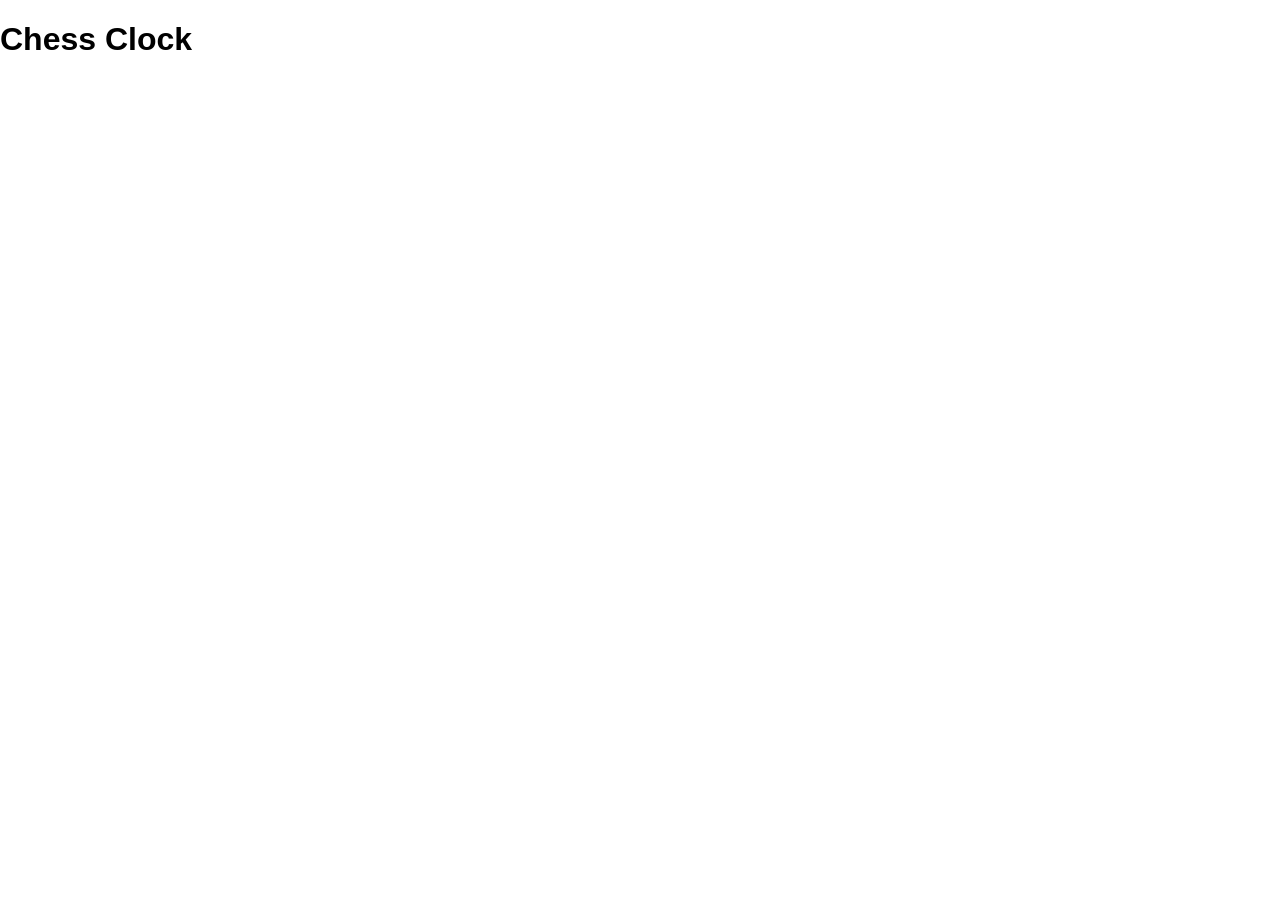
==== index.html @ 4f679951 "Ajout fichiers de base" ====
<!DOCTYPE html>
<html lang="fr">
<head>
  <meta charset="UTF-8">
  <meta name="viewport" content="width=device-width, initial-scale=1.0">
  <title>Chess Clock</title>
  <link rel="stylesheet" href="style.css">
</head>
<body>
  <h1>Chess Clock</h1>
  <script src="script.js"></script>
</body>
</html>
---- style.css ----
body {
  margin: 0;
  font-family: sans-serif;
}
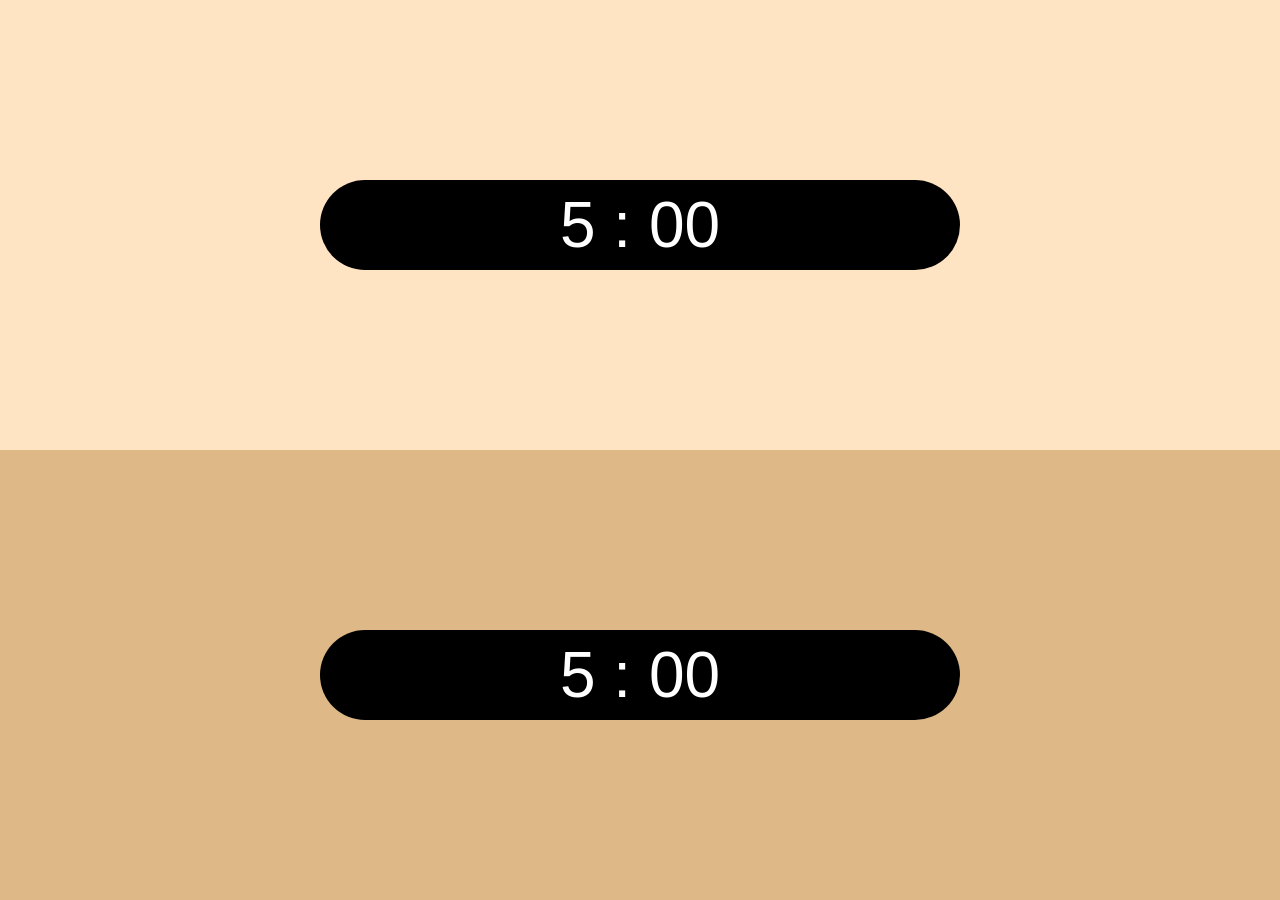
==== commit 8b86305c: "Ajout du chrono et logique startTimer" ====
--- a/index.html
+++ b/index.html
@@ -7,7 +7,17 @@
   <link rel="stylesheet" href="style.css">
 </head>
 <body>
-  <h1>Chess Clock</h1>
+    <div class="top-player">
+        <div class="chrono" id="chrono-top-player">
+
+        </div>
+    </div>
+    <div class="bottom-player">
+        <div class="chrono" id="chrono-bottom-player">
+            
+        </div>
+    </div>
+
   <script src="script.js"></script>
 </body>
 </html>
--- a/style.css
+++ b/style.css
@@ -1,4 +1,33 @@
 body {
   margin: 0;
+  padding: 0;
   font-family: sans-serif;
+  height: 100vh;
 }
+.top-player {
+    width: 100%;
+    height: 50vh;
+    background-color: bisque;
+    display: flex;
+    justify-content: center;
+    align-items: center;
+}
+.bottom-player {
+    width: 100%;
+    height: 50vh;
+    background-color: burlywood;
+    display: flex;
+    justify-content: center;
+    align-items: center;
+}
+.chrono {
+    width: 50%;
+    height: 20%;
+    background-color: black;
+    border-radius: 999px;
+    color: white;
+    display: flex;
+    justify-content: center;
+    align-items: center;
+    font-size: 4rem;
+}
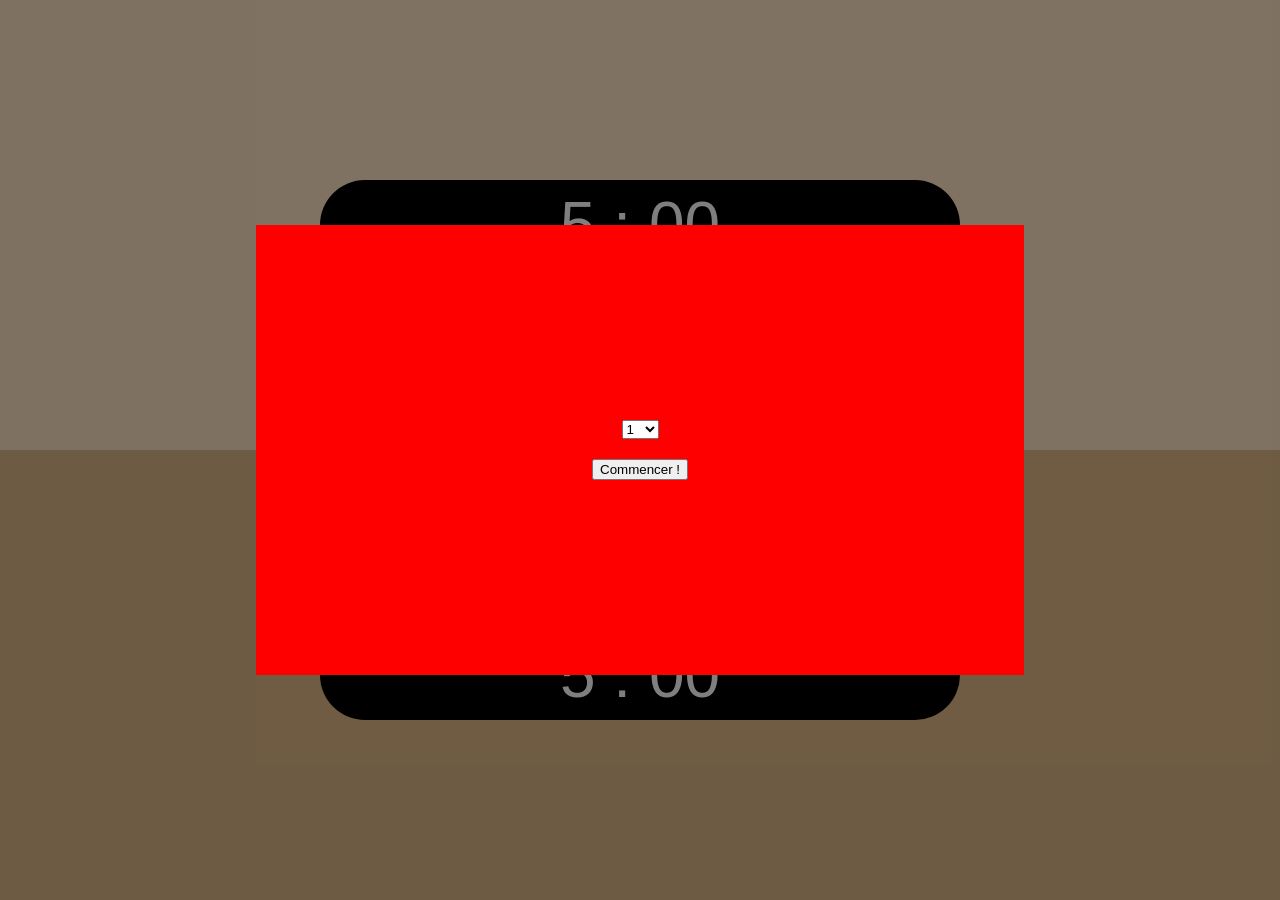
==== commit dbda8182: "Ajout du select pour choisir le temps et mise à jour des timers" ====
--- a/index.html
+++ b/index.html
@@ -7,6 +7,13 @@
   <link rel="stylesheet" href="style.css">
 </head>
 <body>
+  <div class="overlay"></div>
+
+    <div class="modal">
+      <select name="" id="time-select"></select>
+      <button id="start">Commencer !</button>
+    </div>
+
     <div class="top-player">
         <div class="chrono" id="chrono-top-player">
 
--- a/style.css
+++ b/style.css
@@ -3,6 +3,30 @@
   padding: 0;
   font-family: sans-serif;
   height: 100vh;
+}
+.overlay {
+    width: 100%;
+    height: 100%;
+    position: fixed;
+    background-color: rgba(0, 0, 0, 0.5);
+    z-index: 1;
+}
+.modal {
+    background: red;
+    width: 60%;
+    height: 50%;
+    top: 50%;
+    left: 50%;
+    transform: translate(-50%, -50%);
+    position: fixed;
+    /* opacity: 0;
+    visibility: hidden; */
+    z-index: 2;
+    display: flex;
+    flex-direction: column;
+    justify-content: center;
+    align-items: center;
+    gap: 20px;
 }
 .top-player {
     width: 100%;
@@ -30,4 +54,4 @@
     justify-content: center;
     align-items: center;
     font-size: 4rem;
-}+}
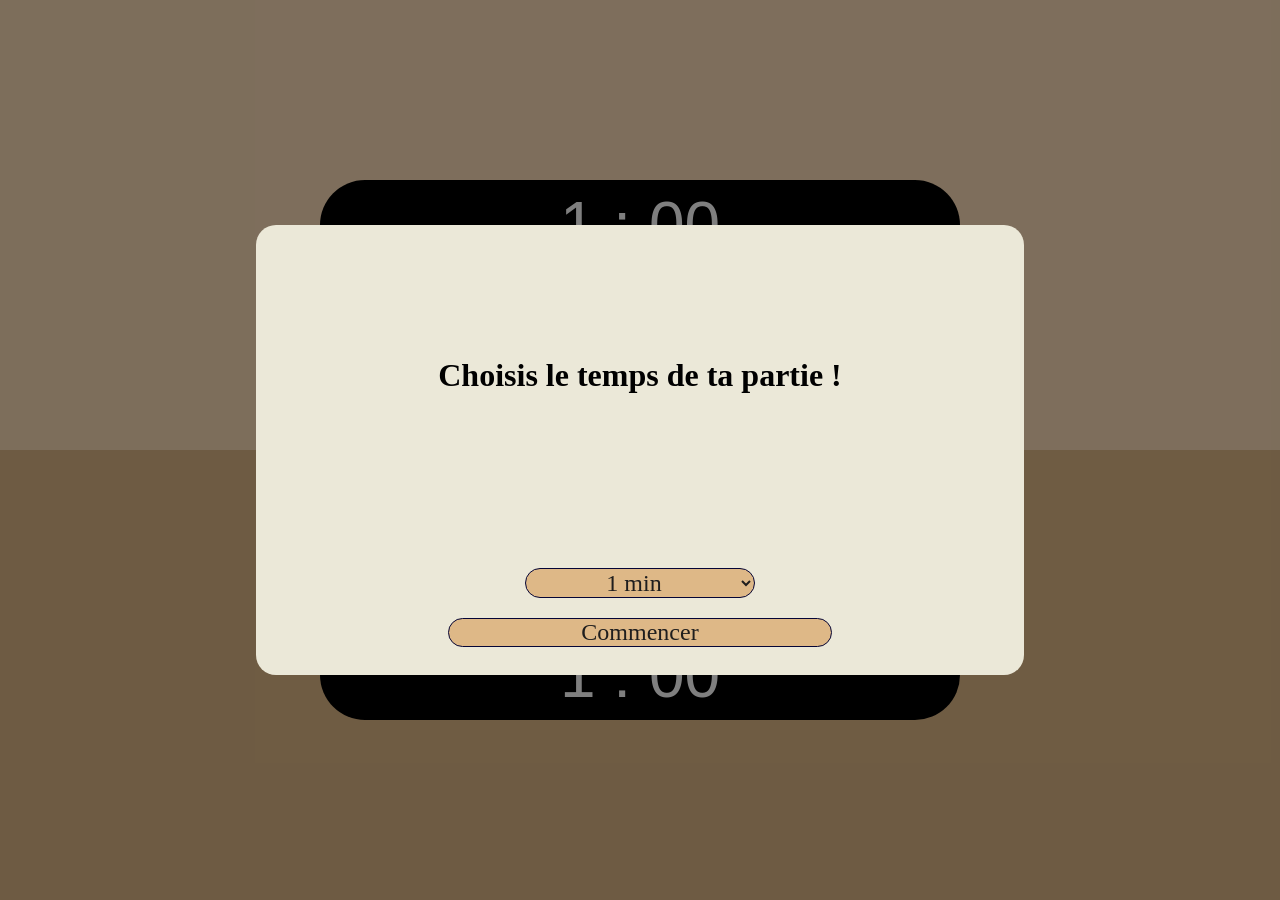
==== commit b5344013: "Ajout positionnement modal avec flexbox" ====
--- a/index.html
+++ b/index.html
@@ -10,8 +10,9 @@
   <div class="overlay"></div>
 
     <div class="modal">
-      <select name="" id="time-select"></select>
-      <button id="start">Commencer !</button>
+      <h1>Choisis le temps de ta partie !</h1>
+      <select name="Minutes" class="select-list" id="time-select"></select>
+      <button class="start-btn" id="start"> <span>Commencer</span> </button>
     </div>
 
     <div class="top-player">
--- a/style.css
+++ b/style.css
@@ -1,3 +1,7 @@
+* {
+    padding: 0;
+    margin: 0;
+}
 body {
   margin: 0;
   padding: 0;
@@ -12,7 +16,8 @@
     z-index: 1;
 }
 .modal {
-    background: red;
+    background: rgb(235, 232, 216);
+    border-radius: 20px;
     width: 60%;
     height: 50%;
     top: 50%;
@@ -28,10 +33,58 @@
     align-items: center;
     gap: 20px;
 }
+h1 {
+    font-family: figtree;
+    margin-top: 20%;
+}
+.select-list {
+    width: 30%;
+    height: 50px;
+    border: 1px solid rgb(5, 5, 54);
+    border-radius: 999px;
+    cursor: pointer;
+    background-color: burlywood;
+    color: rgb(31, 30, 30);
+    font-family: figtree;
+    font-size: 1.5rem;
+    display: flex;
+    justify-content: center;
+    align-items: center;
+    text-align: center;
+    transition: 0.3s ease;
+    transform-origin: center center;
+    padding: 0;
+    line-height: 0px;
+    margin-top: 20%;
+}
+.start-btn {
+    width: 50%;
+    height: 50px;
+    border: 1px solid rgb(5, 5, 54);
+    border-radius: 999px;
+    cursor: pointer;
+    background-color: burlywood;
+    color: rgb(31, 30, 30);
+    font-family: figtree;
+    font-size: 1.5rem;
+    display: flex;
+    justify-content: center;
+    align-items: center;
+    text-align: center;
+    transition: 0.3s ease;
+    margin-top: auto;
+    margin-bottom: 50px;
+}
+.start-btn:hover {
+    background-color: rgb(252, 221, 184);
+}
+.start-btn:active {
+    background-color: rgb(252, 221, 184);
+}
 .top-player {
     width: 100%;
     height: 50vh;
-    background-color: bisque;
+    background-color: rgb(252, 221, 184);
     display: flex;
     justify-content: center;
     align-items: center;
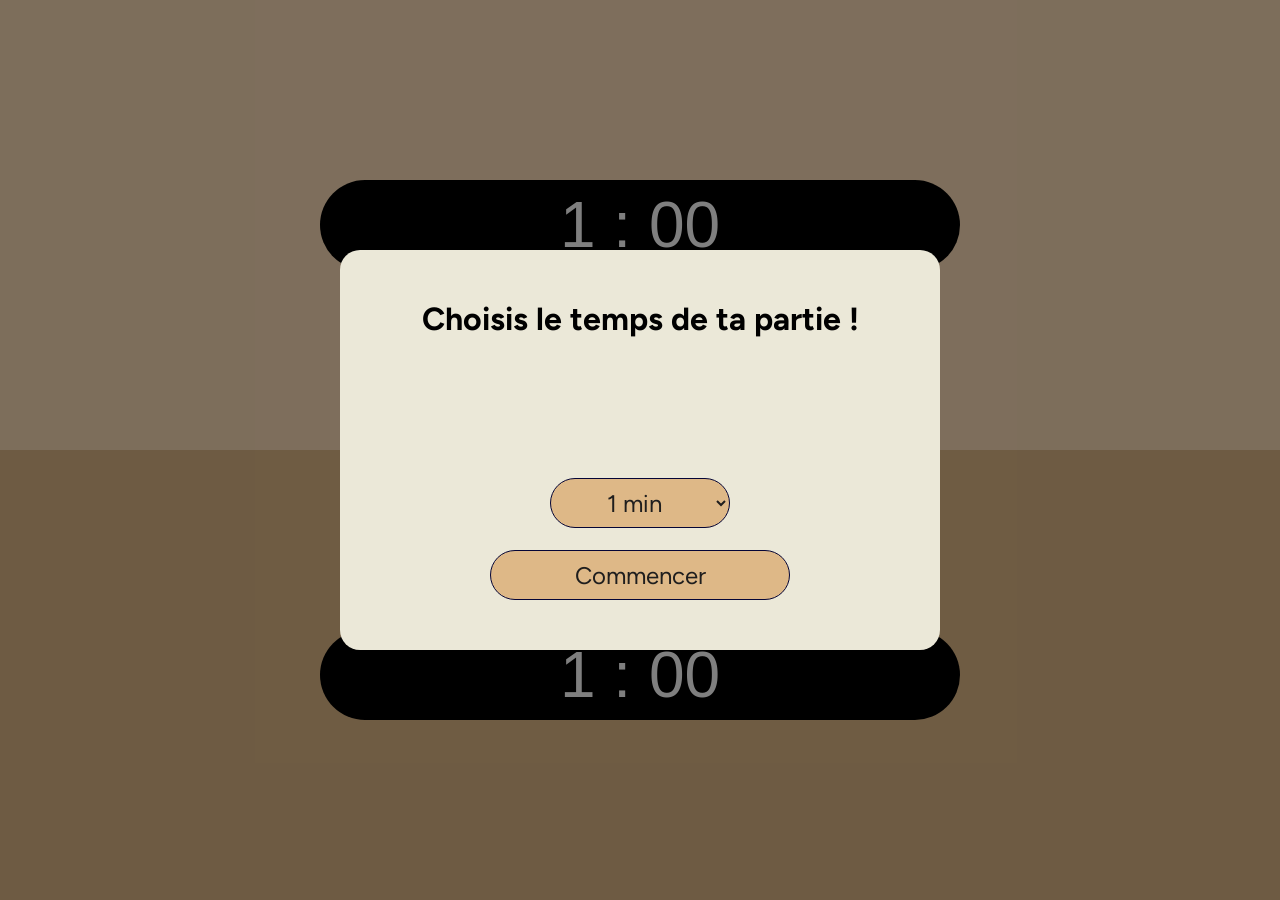
==== commit 1eeb34e1: "Ajout du responsive v1" ====
--- a/index.html
+++ b/index.html
@@ -4,6 +4,9 @@
   <meta charset="UTF-8">
   <meta name="viewport" content="width=device-width, initial-scale=1.0">
   <title>Chess Clock</title>
+  <link rel="preconnect" href="https://fonts.googleapis.com">
+  <link rel="preconnect" href="https://fonts.gstatic.com" crossorigin>
+  <link href="https://fonts.googleapis.com/css2?family=Figtree:ital,wght@0,300..900;1,300..900&display=swap" rel="stylesheet">
   <link rel="stylesheet" href="style.css">
 </head>
 <body>
--- a/style.css
+++ b/style.css
@@ -18,8 +18,8 @@
 .modal {
     background: rgb(235, 232, 216);
     border-radius: 20px;
-    width: 60%;
-    height: 50%;
+    width: 600px;
+    height: 400px;
     top: 50%;
     left: 50%;
     transform: translate(-50%, -50%);
@@ -35,7 +35,10 @@
 }
 h1 {
     font-family: figtree;
-    margin-top: 20%;
+    font-size: 2rem;
+    margin-top: 50px;
+    padding: 0 50px;
+    text-align: center;
 }
 .select-list {
     width: 30%;
@@ -108,3 +111,33 @@
     align-items: center;
     font-size: 4rem;
 }
+
+@media (max-width: 850px) {
+  .modal {
+    width: 450px;       /* occupe presque toute la largeur de l’écran */
+    height: 450px;     /* s’adapte au contenu */
+    max-height: 80%;  /* évite de déborder */
+  }
+  h1 {
+    font-size: 1.4rem;
+  }
+}
+@media (max-width: 480px) {
+    .modal {
+        width: 250px;       /* occupe presque toute la largeur de l’écran */
+        height: 350px;     /* s’adapte au contenu */
+        max-height: 80%;  /* évite de déborder */
+    }
+    h1 {
+        font-size: 1.2rem;
+        line-height: 25px;
+    }
+    .select-list {
+        width: 100px;
+        font-size: 1rem;
+    }
+    .start-btn {
+        width: 150px;
+        font-size: 1rem;
+    }
+}
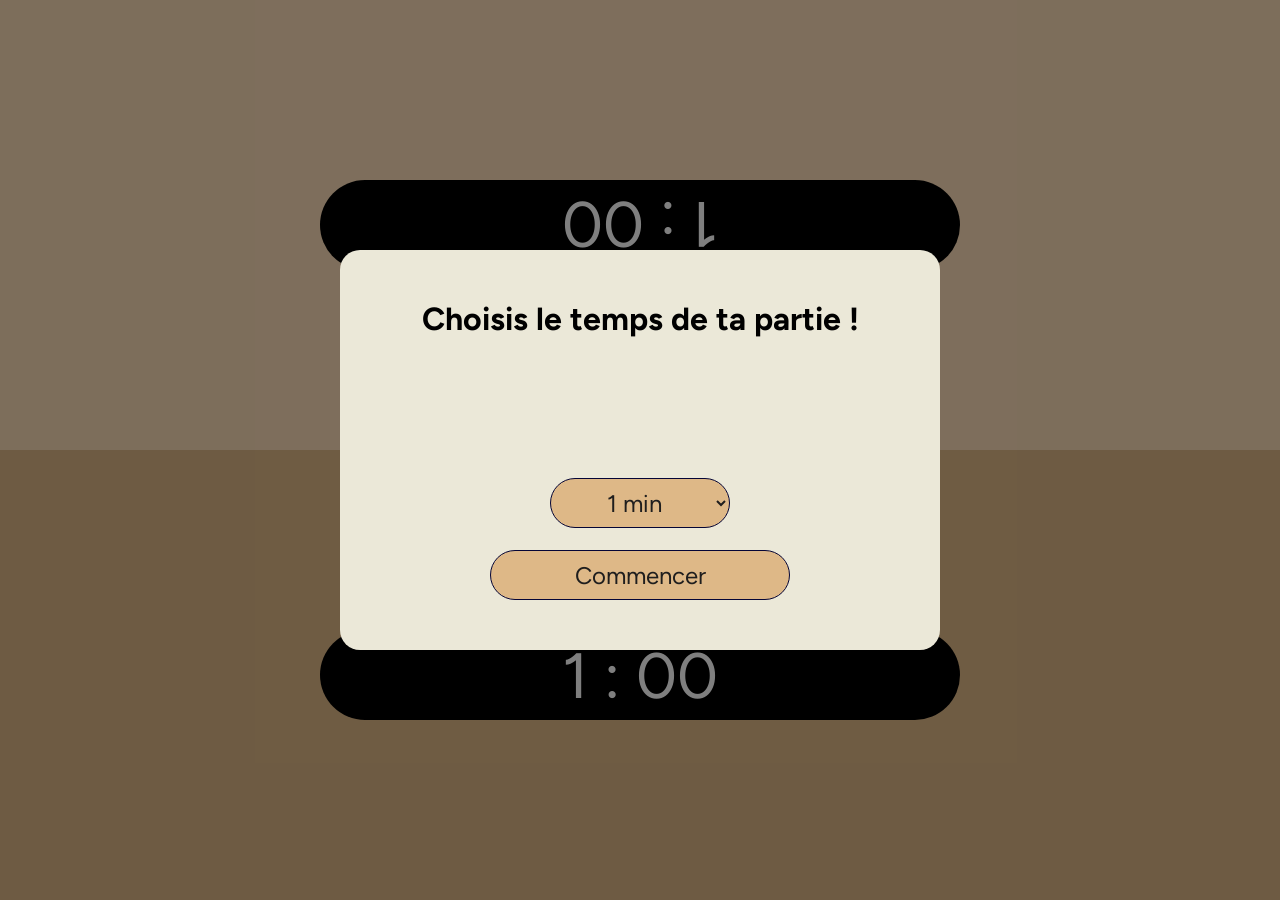
==== commit 836d8e3f: "Rotation du chrono TOP" ====
--- a/index.html
+++ b/index.html
@@ -8,6 +8,11 @@
   <link rel="preconnect" href="https://fonts.gstatic.com" crossorigin>
   <link href="https://fonts.googleapis.com/css2?family=Figtree:ital,wght@0,300..900;1,300..900&display=swap" rel="stylesheet">
   <link rel="stylesheet" href="style.css">
+  <link rel="manifest" href="manifest.json">
+  <meta name="theme-color" content="#000000">
+  <meta name="apple-mobile-web-app-capable" content="yes">
+  <meta name="apple-mobile-web-app-status-bar-style" content="black-translucent">
+  <link rel="apple-touch-icon" href="icons/icon-192.png">
 </head>
 <body>
   <div class="overlay"></div>
@@ -19,16 +24,22 @@
     </div>
 
     <div class="top-player">
-        <div class="chrono" id="chrono-top-player">
+        <div class="chrono-top" id="chrono-top-player">
 
         </div>
     </div>
     <div class="bottom-player">
-        <div class="chrono" id="chrono-bottom-player">
+        <div class="chrono-bottom" id="chrono-bottom-player">
             
         </div>
     </div>
 
   <script src="script.js"></script>
+  <script>if ('serviceWorker' in navigator) {
+  navigator.serviceWorker.register('sw.js')
+    .then(() => console.log('Service Worker enregistré'))
+    .catch(err => console.log('Erreur SW', err));
+}
+</script>
 </body>
 </html>
--- a/style.css
+++ b/style.css
@@ -100,7 +100,8 @@
     justify-content: center;
     align-items: center;
 }
-.chrono {
+.chrono-top,
+.chrono-bottom {
     width: 50%;
     height: 20%;
     background-color: black;
@@ -109,7 +110,11 @@
     display: flex;
     justify-content: center;
     align-items: center;
+    font-family: figtree;
     font-size: 4rem;
+}
+.chrono-top {
+    transform: rotate(180deg);
 }
 
 @media (max-width: 850px) {
@@ -140,4 +145,7 @@
         width: 150px;
         font-size: 1rem;
     }
+    .chrono {
+        font-size: 3rem;
+    }
 }
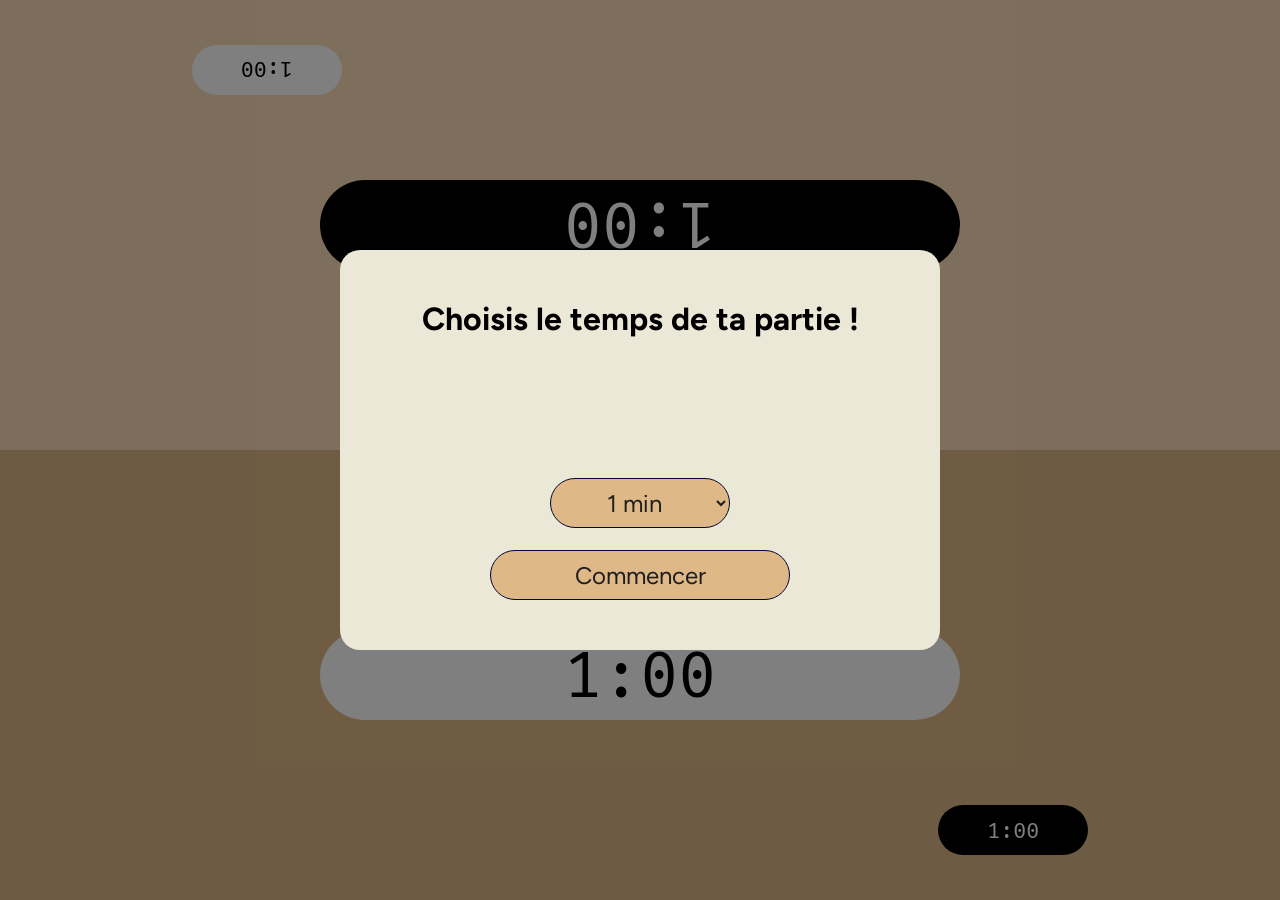
==== commit 78695bfe: "Ajout du chrono opponent" ====
--- a/index.html
+++ b/index.html
@@ -7,6 +7,7 @@
   <link rel="preconnect" href="https://fonts.googleapis.com">
   <link rel="preconnect" href="https://fonts.gstatic.com" crossorigin>
   <link href="https://fonts.googleapis.com/css2?family=Figtree:ital,wght@0,300..900;1,300..900&display=swap" rel="stylesheet">
+  <link href="https://fonts.googleapis.com/css2?family=Figtree:ital,wght@0,300..900;1,300..900&family=Fira+Mono:wght@400;500;700&family=Roboto+Mono:ital,wght@0,100..700;1,100..700&display=swap" rel="stylesheet">
   <link rel="stylesheet" href="style.css">
   <link rel="manifest" href="manifest.json">
   <meta name="theme-color" content="#000000">
@@ -24,14 +25,12 @@
     </div>
 
     <div class="top-player">
-        <div class="chrono-top" id="chrono-top-player">
-
-        </div>
-    </div>
+        <div class="chrono-opponent-top" id="opponent-top"></div>
+        <div class="chrono-top" id="chrono-top-player"></div>
+      </div>
     <div class="bottom-player">
-        <div class="chrono-bottom" id="chrono-bottom-player">
-            
-        </div>
+        <div class="chrono-opponent-bottom" id="opponent-bottom"></div>
+        <div class="chrono-bottom" id="chrono-bottom-player"></div>
     </div>
 
   <script src="script.js"></script>
--- a/style.css
+++ b/style.css
@@ -89,32 +89,71 @@
     height: 50vh;
     background-color: rgb(252, 221, 184);
     display: flex;
+    flex-direction: column;
     justify-content: center;
     align-items: center;
+    position: relative;
 }
 .bottom-player {
     width: 100%;
     height: 50vh;
     background-color: burlywood;
     display: flex;
+    flex-direction: column;
     justify-content: center;
     align-items: center;
+    position: relative;
+}
+.chrono-opponent-top {
+    width: 150px;
+    height: 50px;
+    background-color: white;
+    color: black;
+    position: absolute;
+    top: 10%;
+    left: 15%;
+    border-radius: 999px;
+    display: flex;
+    justify-content: center;
+    align-items: center;
+    font-family: fira mono;
+    font-size: 1.4rem;
+    transform: rotate(180deg);
+}
+.chrono-opponent-bottom {
+    width: 150px;
+    height: 50px;
+    background-color: black;
+    color: white;
+    position: absolute;
+    bottom: 10%;
+    right: 15%;
+    border-radius: 999px;
+    display: flex;
+    justify-content: center;
+    align-items: center;
+    font-family: fira mono;
+    font-size: 1.4rem;
 }
 .chrono-top,
 .chrono-bottom {
     width: 50%;
     height: 20%;
-    background-color: black;
     border-radius: 999px;
-    color: white;
     display: flex;
     justify-content: center;
     align-items: center;
-    font-family: figtree;
+    font-family: fira mono;
     font-size: 4rem;
 }
 .chrono-top {
+    background-color: black;
+    color: white;
     transform: rotate(180deg);
+}
+.chrono-bottom {
+    background-color: white;
+    color: black;
 }
 
 @media (max-width: 850px) {
